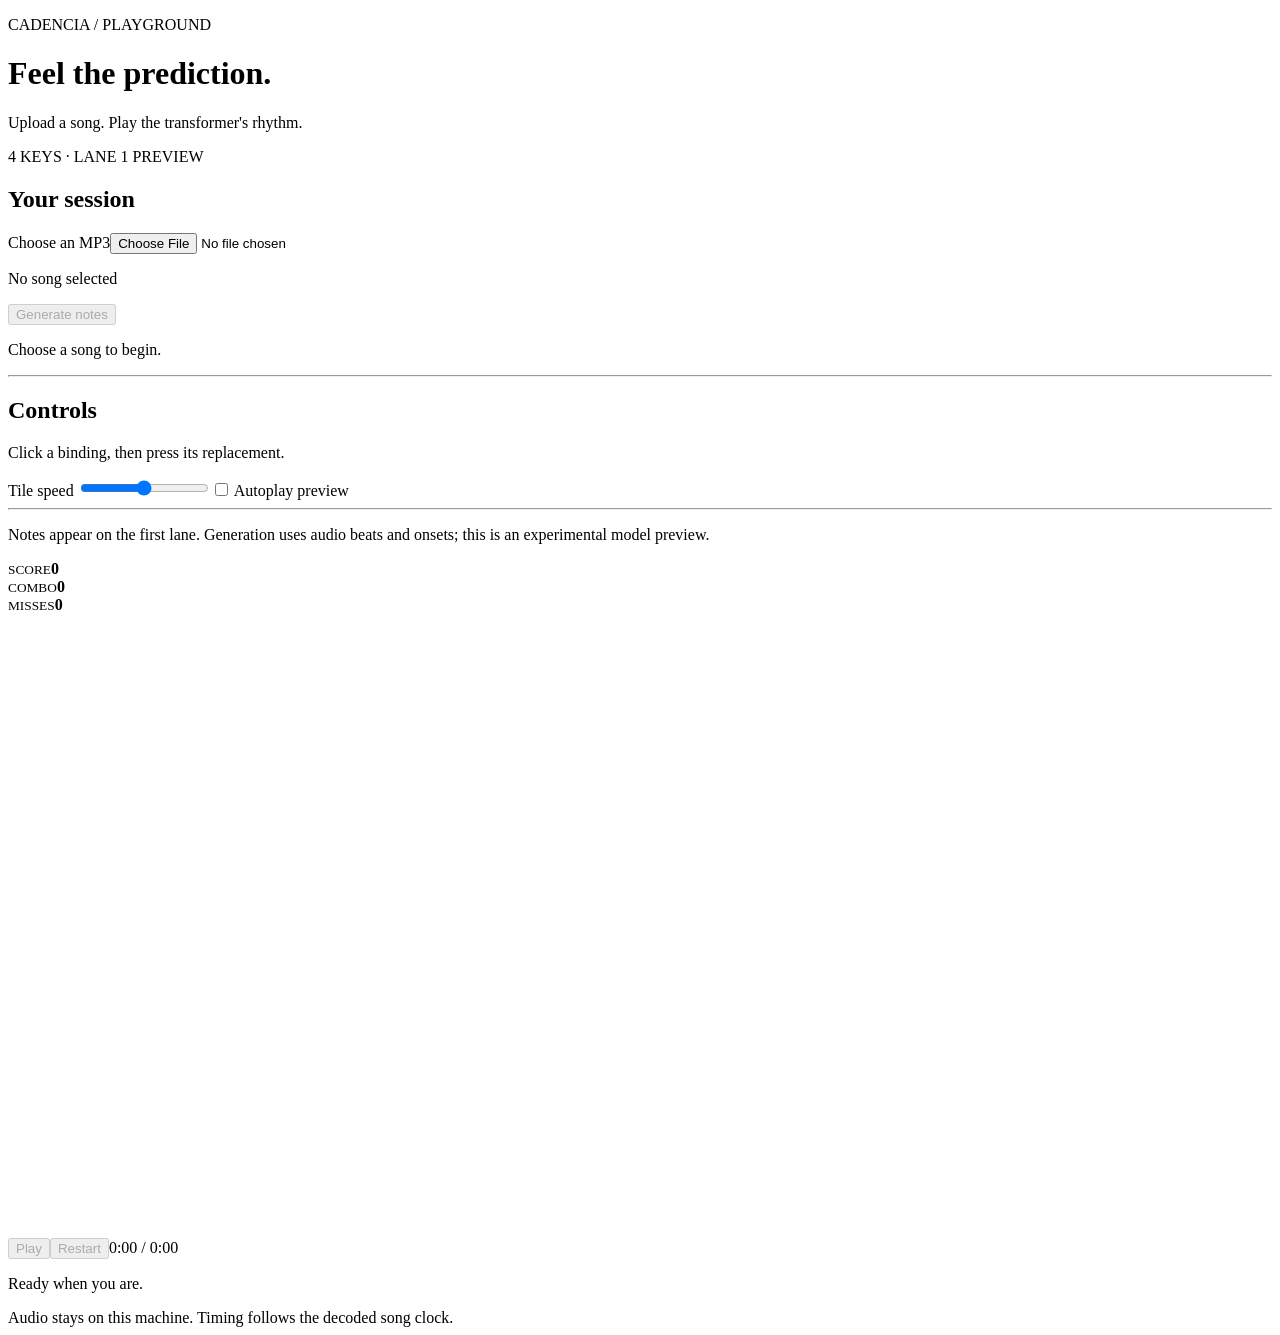
==== src/cadencia/_simulator/index.html @ 8e2627bc "feat: add browser simulator and generated chart artifacts" ====
<!doctype html>
<html lang="en"><head><meta charset="utf-8"><meta name="viewport" content="width=device-width,initial-scale=1"><title>Cadencia · Simulator</title><link rel="stylesheet" href="/style.css"></head>
<body><main><header><div><p class="eyebrow">CADENCIA / PLAYGROUND</p><h1>Feel the prediction.</h1><p>Upload a song. Play the transformer's rhythm.</p></div><span class="badge">4 KEYS · LANE 1 PREVIEW</span></header>
<section class="layout"><aside><h2>Your session</h2><label class="upload">Choose an MP3<input id="song" type="file" accept=".mp3,audio/mpeg,audio/*"></label><p id="filename">No song selected</p><button id="generate" disabled>Generate notes</button><p id="status" role="status" aria-live="polite">Choose a song to begin.</p><hr><h2>Controls</h2><p class="muted">Click a binding, then press its replacement.</p><div id="bindings"></div><label for="speed">Tile speed <output id="speed-value"></output></label><input id="speed" type="range" min="100" max="1000" step="10"><label class="check"><input id="autoplay" type="checkbox"> Autoplay preview</label><hr><p class="muted">Notes appear on the first lane. Generation uses audio beats and onsets; this is an experimental model preview.</p></aside>
<section class="play"><div class="scoreboard"><div><small>SCORE</small><strong id="score">0</strong></div><div><small>COMBO</small><strong id="combo">0</strong></div><div><small>MISSES</small><strong id="misses">0</strong></div></div><canvas id="game" width="640" height="620" aria-label="Four-lane rhythm playfield"></canvas><div class="transport"><button id="play" disabled>Play</button><button id="restart" disabled>Restart</button><span id="clock">0:00 / 0:00</span></div><p id="judgment" role="status">Ready when you are.</p></section></section><footer>Audio stays on this machine. Timing follows the decoded song clock.</footer></main><audio id="audio" preload="auto"></audio><script src="/app.js" defer></script></body></html>
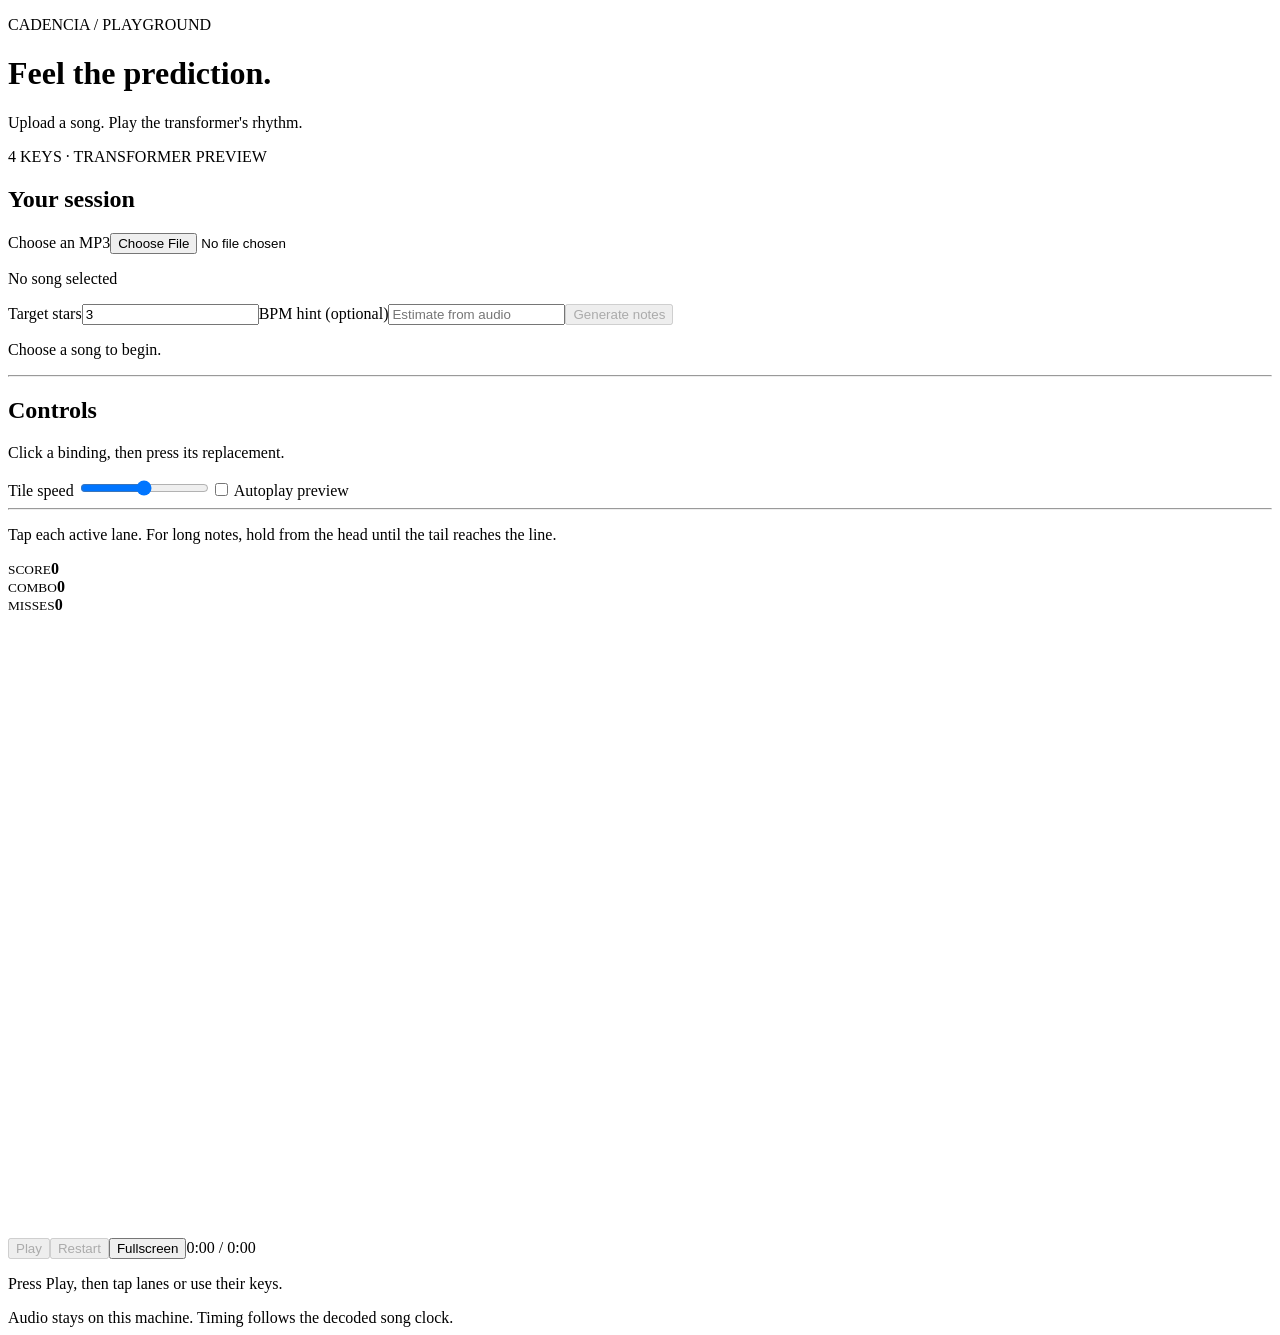
==== commit c991d441: "feat: release Cadencia v1 chart generation and training" ====
--- a/src/cadencia/_simulator/index.html
+++ b/src/cadencia/_simulator/index.html
@@ -1,5 +1,5 @@
 <!doctype html>
-<html lang="en"><head><meta charset="utf-8"><meta name="viewport" content="width=device-width,initial-scale=1"><title>Cadencia · Simulator</title><link rel="stylesheet" href="/style.css"></head>
-<body><main><header><div><p class="eyebrow">CADENCIA / PLAYGROUND</p><h1>Feel the prediction.</h1><p>Upload a song. Play the transformer's rhythm.</p></div><span class="badge">4 KEYS · LANE 1 PREVIEW</span></header>
-<section class="layout"><aside><h2>Your session</h2><label class="upload">Choose an MP3<input id="song" type="file" accept=".mp3,audio/mpeg,audio/*"></label><p id="filename">No song selected</p><button id="generate" disabled>Generate notes</button><p id="status" role="status" aria-live="polite">Choose a song to begin.</p><hr><h2>Controls</h2><p class="muted">Click a binding, then press its replacement.</p><div id="bindings"></div><label for="speed">Tile speed <output id="speed-value"></output></label><input id="speed" type="range" min="100" max="1000" step="10"><label class="check"><input id="autoplay" type="checkbox"> Autoplay preview</label><hr><p class="muted">Notes appear on the first lane. Generation uses audio beats and onsets; this is an experimental model preview.</p></aside>
-<section class="play"><div class="scoreboard"><div><small>SCORE</small><strong id="score">0</strong></div><div><small>COMBO</small><strong id="combo">0</strong></div><div><small>MISSES</small><strong id="misses">0</strong></div></div><canvas id="game" width="640" height="620" aria-label="Four-lane rhythm playfield"></canvas><div class="transport"><button id="play" disabled>Play</button><button id="restart" disabled>Restart</button><span id="clock">0:00 / 0:00</span></div><p id="judgment" role="status">Ready when you are.</p></section></section><footer>Audio stays on this machine. Timing follows the decoded song clock.</footer></main><audio id="audio" preload="auto"></audio><script src="/app.js" defer></script></body></html>
+<html lang="en"><head><meta charset="utf-8"><meta name="viewport" content="width=device-width,initial-scale=1,viewport-fit=cover"><title>Cadencia · Simulator</title><link rel="stylesheet" href="/style.css"></head>
+<body><main><header><div><p class="eyebrow">CADENCIA / PLAYGROUND</p><h1>Feel the prediction.</h1><p>Upload a song. Play the transformer's rhythm.</p></div><span class="badge">4 KEYS · TRANSFORMER PREVIEW</span></header>
+<section class="layout"><aside><h2>Your session</h2><label class="upload">Choose an MP3<input id="song" type="file" accept=".mp3,audio/mpeg,audio/*"></label><p id="filename">No song selected</p><label for="difficulty">Target stars</label><input id="difficulty" type="number" min="0.1" step="0.1" value="3"><label for="bpm">BPM hint (optional)</label><input id="bpm" type="number" min="1" step="any" placeholder="Estimate from audio"><button id="generate" disabled>Generate notes</button><p id="status" role="status" aria-live="polite">Choose a song to begin.</p><hr><h2>Controls</h2><p class="muted">Click a binding, then press its replacement.</p><div id="bindings"></div><label for="speed">Tile speed <output id="speed-value"></output></label><input id="speed" type="range" min="100" max="1000" step="10"><label class="check"><input id="autoplay" type="checkbox"> Autoplay preview</label><hr><p class="muted">Tap each active lane. For long notes, hold from the head until the tail reaches the line. </p></aside>
+<section class="play" id="playfield"><div class="scoreboard"><div><small>SCORE</small><strong id="score">0</strong></div><div><small>COMBO</small><strong id="combo">0</strong></div><div><small>MISSES</small><strong id="misses">0</strong></div></div><canvas id="game" width="640" height="620" aria-label="Four-lane rhythm playfield"></canvas><div class="transport"><button id="play" disabled>Play</button><button id="restart" disabled>Restart</button><button id="fullscreen" aria-pressed="false">Fullscreen</button><span id="clock">0:00 / 0:00</span></div><p id="judgment" role="status">Press Play, then tap lanes or use their keys.</p></section></section><footer>Audio stays on this machine. Timing follows the decoded song clock.</footer></main><audio id="audio" preload="auto"></audio><script src="/app.js" defer></script></body></html>
